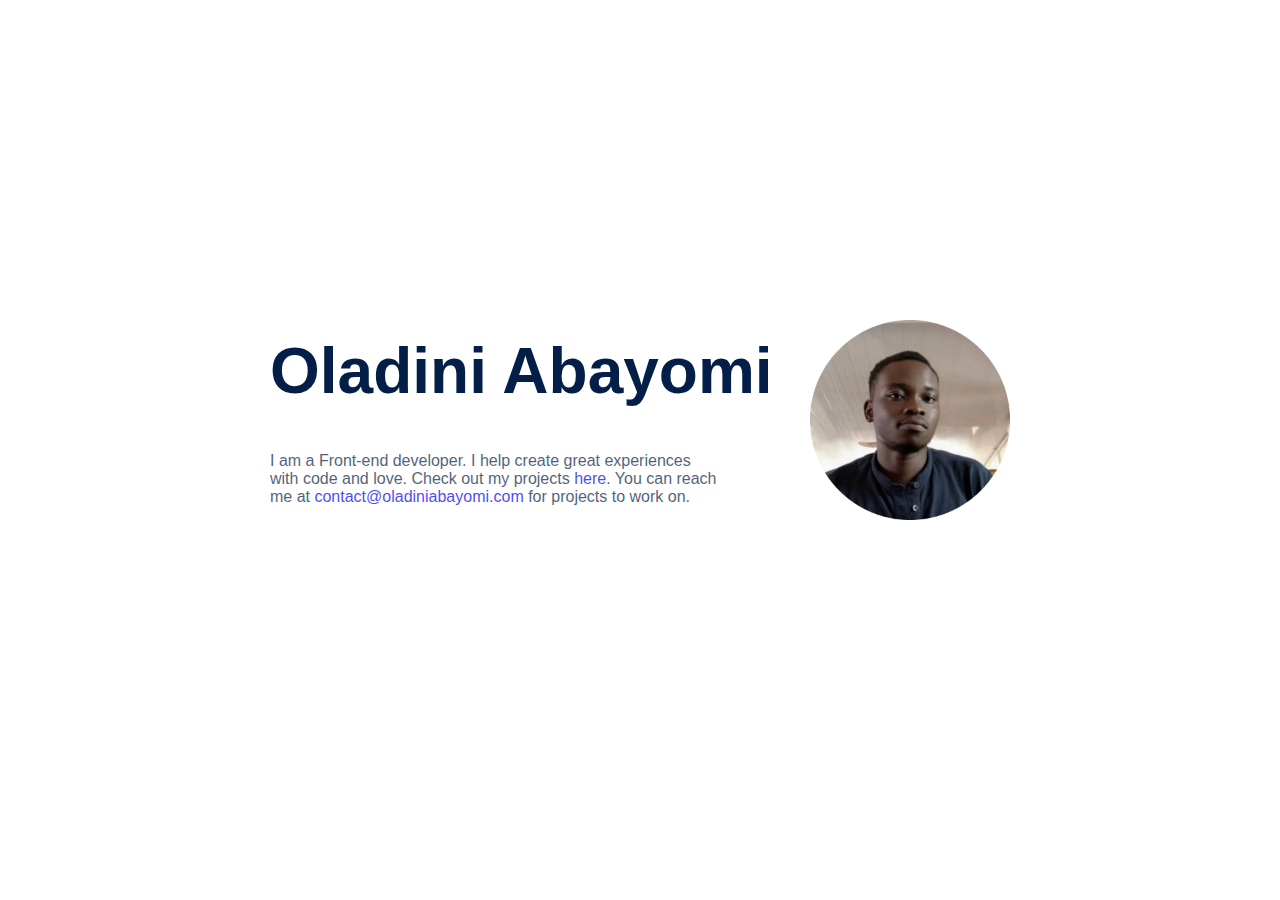
==== index.html @ f4bc513b "Added css for the  homepage" ====
<html>
    <!-- Head of the website -->
    <head>
        <meta name="viewport" content="width=device-width, initial-scale=1">
        <link rel="stylesheet" type="text/css" href="css/newstyle.css" >
              <!--Import Google Icon Font-->
      <link href="https://fonts.googleapis.com/icon?family=Material+Icons" rel="stylesheet">
      <!-- Load an icon library to show a hamburger menu (bars) on small screens -->
     <link rel="stylesheet" href="https://cdnjs.cloudflare.com/ajax/libs/font-awesome/4.7.0/css/font-awesome.min.css">

    </head>
    
   <!-- Body of the webpage -->
    <body>
    <!-- The main container for the whole website -->
    <div id="container">
        <!-- Begining div for above fold of the webpage -->
        <div class="above-fold">  
            <!-- Begining of navbar -->
            <nav class="top-navbar" style="display: none;" id="myTopnav">
                <!-- NavBar Elements -->
                <div class="nav-id">
                    <p><a href="index.html">Oladiniabayomi.com</a></p>
                    <p><a href="#Work" >Projects</a></p>
                    <p><a href="#"></a></p>
                    <p><a href="#"></a></p>
                  
                </div>
                <!-- Begining of Button Container -->
                <!-- <div id="btn-container">
                    <button class="hire-me">Hire Me</button>
                </div>  -->

                <a  href="javascript:void(0);" class="icon" onclick="myFunction()">
                    <i class="fa fa-bars"></i>
                </a>
                <!-- End of Button Container -->
            </nav>
            <!--End of navbar-->

            <!-- Main Section -->
            <main class="main"> 
                <!-- Value Proposition -->
                <div class="value-prop">
                    <!-- Value Proposition for text -->
                    <div class="value-prop-text">
                        <p class="main-text">Oladini Abayomi </p>
                        <p class="main-description">I am a Front-end developer. I help create great experiences with code and love. 
                            Check out my projects <a class="no-line" href="/works.html" target="_blank">here</a>. 
                            You can reach me at <a class="no-line" href="mailto:contact@oladiniabayomi.com" target="_blank">contact@oladiniabayomi.com</a> for projects to work on.
                        </p>
                    </div>
                    <!-- Value Proposition for image -->
                    <div class="value-prop-image">
                        <img src="images/display-picture.jpg"  >
                    </div>
                <!--End of value proposition-->
                </div>
        <!--End div for above fold of the webpage -->  
        </div>
                <a class="no-line" href="http://www.spiinge.com" target="_blank">
                <!-- Portfolio Section -->
                <section class="work-section" style="display: none;" >
                    <p class="section-description">Work</p>
                   <!-- Portfolio Item-->
                    <div class="work-item">
                        <!-- Project Description -->
                        <div class="work-text">
                            <p class="work-title">Spiinge</p>   
                            <p class="work-description">With Spiinge you can save your webpages as cards so you never forget an article or reference. Also share your cards with everyone. Try here today</p>
                        </div>
                        <!-- Project ScreenShot -->
                        <div class="work-image">
                            <img src="images/spiinge-shot.jpg"  >
                        </div>
                    </div>
                    <!-- End of Portfolio Item -->
                </section>
            </a>
                <!-- End of Portfolio Section -->
                    
                <!-- Writing Section -->
                <!-- <section class="writings-section">
                    <p class="section-description">Writings</p>
                 
                  <div class="writings-text-section">
                    <div class="writings-item">
                       <p class="writings-text">How we built Spiinge</p> 
                       <p class="writings-description" >With Spiinge you can save your webpages as cards so you never forget an article or reference. 
                           Also share your cards with everyone. Try here today</p>
                    </div>
                    <div class="writings-item">
                        <p class="writings-text">How we built Spiinge</p> 
                        <p class="writings-description" >With Spiinge you can save your webpages as cards so you never forget an article or reference. 
                            Also share your cards with everyone. Try here today</p>
                     </div>
                     <div class="writings-item">
                        <p class="writings-text">How we built Spiinge</p> 
                        <p class="writings-description" >With Spiinge you can save your webpages as cards so you never forget an article or reference. 
                            Also share your cards with everyone. Try here today</p>
                     </div>
                  </div>     
                </section> -->
                <!--End of Writing Section -->

<!--                 

                <section class="contact-section">
    
                    <div class="section-container">
    
                        <p class="section-text">
                               Please feel free to contact me at <a class="no-line white-text" href="mailto:oladinifolawiyo@gmail.com"> oladinifolawiyo@gmail.com</a>
                        </p>
                       
                        </div>
                     
                    </div>
                    End of flex Container
                </section>
                 -->

            </main>    
           
        </div> 
        <!-- End of container -->
            <!--JavaScript at end of body for optimized loading-->
      <!-- <script type="text/javascript" src="js/materialize.min.js"></script> -->
      
      <script type="text/javascript" src="javascript/navbar.js" >  </script>

    </body>
</html>
---- css/newstyle.css ----
html {
    font-size: 100%;
  }
  
body{
    background-color: white;
    height: 100%;
    margin: 0px;
    padding: 0px;
    font-family: -apple-system, BlinkMacSystemFont, 'Segoe UI', Roboto, Oxygen,
    Ubuntu, Cantarell, 'Open Sans', 'Helvetica Neue', sans-serif;
    background-color: #ffffff; 

}

#container{
    /* max-width: 950px;
    margin: auto; */
}

.top-navbar{
    width: 100%;  
    /* max-width: 950px; */
    margin: auto;
    position: fixed;
    top: 0;
    left: 0;
    right: 0;
    background-color: white;
    border: black;
     /* box-shadow: 0 4px 8px 0 rgba(0,0,0,0.2);
    transition: 0.3s; */
    overflow: hidden; 
    /* border-style: solid; */
    justify-content: space-between;
}



.nav-id a:active{
    color: black;   
}

.nav-id{
    /* float: left; */
    border: black;
    font-size: 22px;   
  
   
    /* border-style: solid; */
}

.nav-id  p {
    margin : 22px;
}

.nav-id a{
    float: left;
    text-decoration: none;
    margin: 10px 20px;
    padding: 0px 0px 0px 20px;
    font-size: 20px;
    color: #032E6E; 
    opacity: 0.35;
    text-align: center;
}
 
.nav-id a:hover{
    /* box-shadow: 0 8px 16px 0 rgba(0,0,0,0.2); */
    color: #032E6E; 
    opacity: 1;
    text-decoration: underline;
}

#btn-conatianer{
    float: right;
    justify-content: flex-end;
}


.icon{
    display: none;   
    /* float: right; */
}

/* When the screen is less than 600 pixels wide, hide all links, except for the first one ("Home"). Show the link that contains should open and close the topnav (.icon) */
@media screen and (max-width: 600px) {
    .top-navbar a{display: none;}
    .top-navbar a.icon{
        float: right;
        display: block;
        color: black;
        width: 64px;
}

}
  

  
/* The "responsive" class is added to the topnav with JavaScript when the user clicks on the icon. This class makes the topnav look good on small screens (display the links vertically instead of horizontally) */

@media screen and (max-width: 600px) {

    .top-navbar.responsive{
        position: fixed;
        background-color:  #2762BC;   
      }
  
     .top-navbar.responsive .icon {
      position: absolute;
      right: 0;
      top: 15;   
      width: 64px;
      opacity: 1;
     }


     .top-navbar.responsive a {
      float: none;
      display: block;
      text-align: left;
      color: white;
      /* opacity: 0.6; */
     }
  

  }
  
   

#hire-me{
    width: 200px;
}


.hire-me{
    width: 150px;
    height: 38px;
    background-color:#2762BC;
    color: white;
    font-size: 18px;
    margin: 18px;
    margin-right: 30px;
    border-color:#2762BC;
    border-radius: 4px;
    border-style: solid;
    /* Add shadows to create the "card" effect */
    box-shadow: 0 4px 8px 0 rgba(0,0,0,0.2);
    transition: 0.3s;
}

.hire-me:hover{
    box-shadow: 0 8px 16px 0 rgba(0,0,0,0.2);
}

@media screen and (max-width: 1000px){
    #top-navbar{
        min-width: 650px;
    }

    #nav-id{
        margin-left: 10px;
    }

}

.main{
    top: 40px;
}

.above-fold{
    height: 100%;
}

@media screen and (max-width: 800px){
        
    .above-fold{
        height: auto;
    }
}

.value-prop{
    margin: auto;
    max-width: 800px;
    padding-top: 30vh;
    display: flex;
    justify-content: space-between;
    flex-wrap: wrap-reverse;
    border-color:#2762BC;
    border-radius: 4px;
    /* border-style: solid; */
   
}
@media screen and (max-width: 600px){
    .value-prop{
        /* padding-top: 20vh; */
        padding-bottom: 10vh;
        margin-bottom: auto;    
    }    

    .value-prop-text{
    margin-right: 30px;
    margin-bottom: auto;
    }

    .value-prop-image img{ 
        max-height: 200px;
         margin-top: 30px;
    }

        
    .above-fold{
        height: auto;
    }
        
    .work-text{
        margin-left: 30px;   
        margin-bottom: 60px;
    }

}


.main-description{
    /* margin-bottom: 1040px; */
}

.value-prop-text{
  display: inline;
  color: #031E47;
  display: flex;
  flex-direction: column;
  margin-left: 30px;
  /* margin-right: 30px; */
  /* justify-content: ; */
}


.main-text{
    font-size: 2.25rem;
    font-weight: 600;   
}

@media (min-width: 700px){ 
    .main-text { 
      font-size: 3.5rem; 
    }
  }
  
  @media (min-width: 1000px){   
    .main-text {
      font-size: 64px; 
    }
  }
  

.main-description{
    opacity: 0.7;
    margin-top: -20px;
    max-width: 450px;
}


.value-prop-image img{ 
    max-height: 200px;
    margin-top: 50px;
    margin-right: 30px;
    margin-left: 30px;
}

.work-section{
     /* height: 100vh ;  */
    background-color: #2762BC;   
    text-decoration: none;
}

.no-line{
  
   text-decoration: none;
}


.work-section:hover {
      box-shadow: 0 8px 16px 0 rgba(0,0,0,0.2);
}

@media screen and (min-width: 900px){
   
.work-section{
    height: 100vh;
    /* height: auto; */
    background-color: #2762BC;   
}


}


.work-section p{
    color: white;
}

.section-description{
    text-align: center;
    font-size: 42px;
    padding-top: 30px;
    font-weight: 550;
}

.work-item{
    margin: auto;
    max-width: 950px;  
    display: flex; 
    flex-wrap: wrap-reverse;
    justify-content: space-between;
}

.work-text{
    margin-left: 30px;
    margin-bottom: 60px;
}

.work-title{
    font-size: 52px;
    font-weight: 500;
}

.work-description{
    max-width: 400px;
    color: black;
    margin-top: -20px;    
}


.work-image{
    max-width: 460px;
}

.work-image img{
     width: 100%;
    margin-top: 10px;
}

.writings-text-section{
    padding-bottom: 80px;

}

.writings-section 
.section-description{
    margin-bottom: 60px;
    color: #031E47;
    opacity: 0.5;
}

.writings-item{ 
    margin-left: 70px;
    margin-right: 70px;
    color: #031E47;
}

.writings-text{
    font-size: 32px;
    font-weight: 600;
}


.writings-description{
 font-size: 16px;
 margin-top: -14px;
 max-width: 600px;
}

.contact-section{
    
    background-color: rgb(5, 35, 78);
}


.section-container{
    /* display: flex; */
    margin: auto;
    max-width: 850px;
    padding-top: 100px;
    /* justify-content: space-between;
    flex-wrap: wrap; */
}


.section-text{
    font-size: 22px;    
    font-weight: 300;
    color: white;
    padding-bottom: 100px ;
    margin-left: 20px;
    margin-right: 20px;
}

.white-text{
    color: white;
}

/* 
.form{
  display: flex;
  flex-direction: column; 
  padding-top: 40px; 
}

.contact-form{
    margin: 40px 20px 0 20px;
    padding-top: 40px;
    display: none;
}

.name-text{
    width: 100%;
    height: 34px;
    border-color: gray;
    border-width: 0.4px;
    border-radius: 3px;
    display: block;
    padding-left: 10px;
    margin-bottom: 20px ;
}

.message-text{
    height: 140px;
}

.name-label{
    color: white;
    padding-bottom: 30px;
}

.submit-button{
    width: 100%;
    height: 44px;
    margin-top: 24px;
    font-size: 18px;
    border-color: white;
    border-width: 0.4px;
    border-radius: 3px;
} */
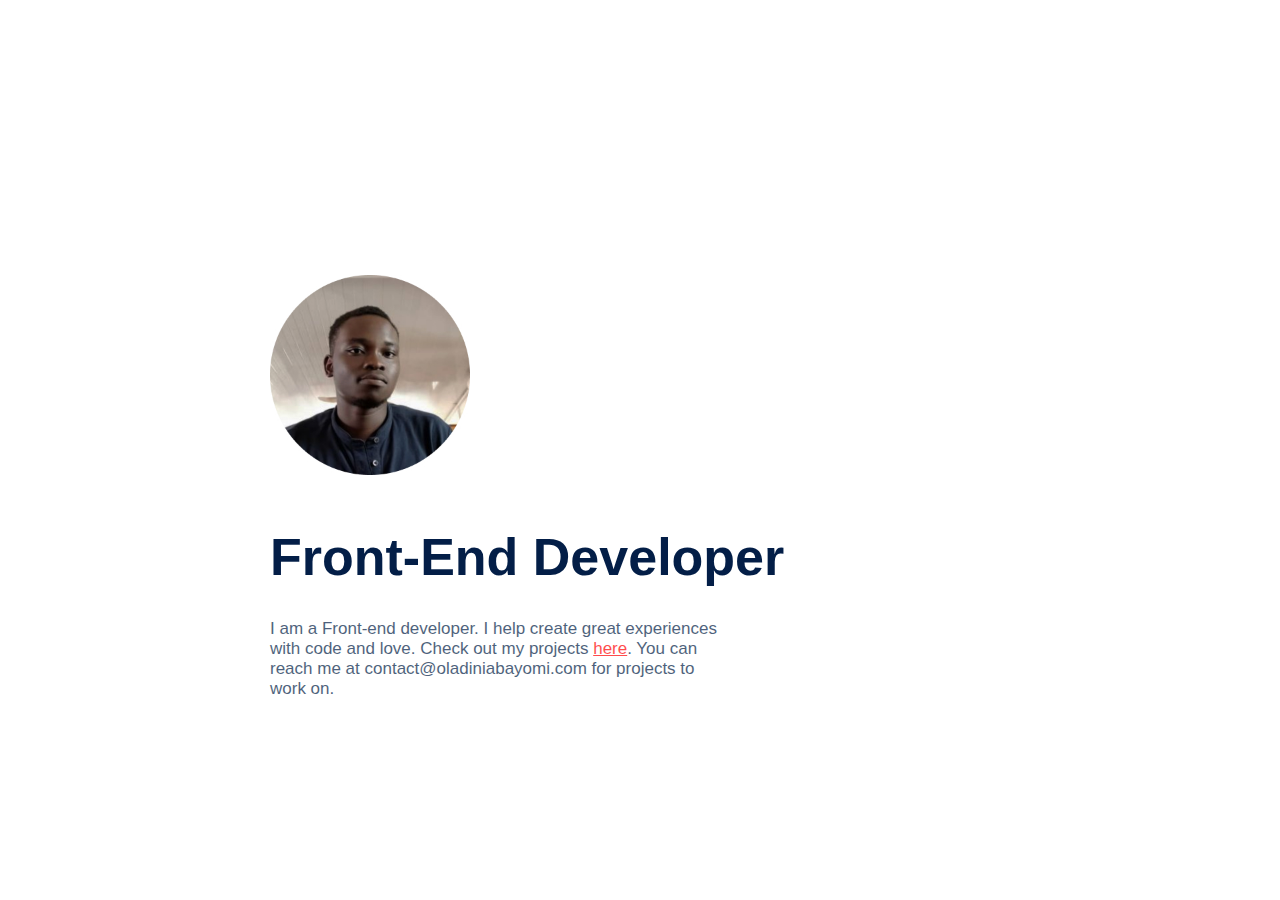
==== commit 9d33e02d: "Changed Background color to dark blue" ====
--- a/index.html
+++ b/index.html
@@ -2,7 +2,7 @@
     <!-- Head of the website -->
     <head>
         <meta name="viewport" content="width=device-width, initial-scale=1">
-        <link rel="stylesheet" type="text/css" href="css/newstyle.css" >
+        <link rel="stylesheet" type="text/css" href="css/homepage.css" >
               <!--Import Google Icon Font-->
       <link href="https://fonts.googleapis.com/icon?family=Material+Icons" rel="stylesheet">
       <!-- Load an icon library to show a hamburger menu (bars) on small screens -->
@@ -44,10 +44,10 @@
                 <div class="value-prop">
                     <!-- Value Proposition for text -->
                     <div class="value-prop-text">
-                        <p class="main-text">Oladini Abayomi </p>
+                        <p class="main-text">Front-End Developer </p>
                         <p class="main-description">I am a Front-end developer. I help create great experiences with code and love. 
                             Check out my projects <a class="no-line" href="/works.html" target="_blank">here</a>. 
-                            You can reach me at <a class="no-line" href="mailto:contact@oladiniabayomi.com" target="_blank">contact@oladiniabayomi.com</a> for projects to work on.
+                            You can reach me at <a class="line" href="mailto:contact@oladiniabayomi.com" target="_blank">contact@oladiniabayomi.com</a> for projects to work on.
                         </p>
                     </div>
                     <!-- Value Proposition for image -->
--- a/css/homepage.css
+++ b/css/homepage.css
@@ -0,0 +1,452 @@
+html {
+    font-size: 100%;
+  }
+  
+body{
+    background-color: white;
+    height: 100%;
+    margin: 0px;
+    padding: 0px;
+    font-family: -apple-system, BlinkMacSystemFont, 'Segoe UI', Roboto, Oxygen,
+    Ubuntu, Cantarell, 'Open Sans', 'Helvetica Neue', sans-serif;
+    background-color: #ffffff; 
+
+}
+
+#container{
+    /* max-width: 950px;
+    margin: auto; */
+}
+
+.top-navbar{
+    width: 100%;  
+    /* max-width: 950px; */
+    margin: auto;
+    position: fixed;
+    top: 0;
+    left: 0;
+    right: 0;
+    background-color: white;
+    border: black;
+     /* box-shadow: 0 4px 8px 0 rgba(0,0,0,0.2);
+    transition: 0.3s; */
+    overflow: hidden; 
+    /* border-style: solid; */
+    justify-content: space-between;
+}
+
+
+
+.nav-id a:active{
+    color: black;   
+}
+
+.nav-id{
+    /* float: left; */
+    border: black;
+    font-size: 22px;   
+  
+   
+    /* border-style: solid; */
+}
+
+.nav-id  p {
+    margin : 22px;
+}
+
+.nav-id a{
+    float: left;
+    text-decoration: none;
+    margin: 10px 20px;
+    padding: 0px 0px 0px 20px;
+    font-size: 20px;
+    color: #032E6E; 
+    opacity: 0.35;
+    text-align: center;
+}
+ 
+.nav-id a:hover{
+    /* box-shadow: 0 8px 16px 0 rgba(0,0,0,0.2); */
+    color: #032E6E; 
+    opacity: 1;
+    text-decoration: underline;
+}
+
+#btn-conatianer{
+    float: right;
+    justify-content: flex-end;
+}
+
+
+.icon{
+    display: none;   
+    /* float: right; */
+}
+
+/* When the screen is less than 600 pixels wide, hide all links, except for the first one ("Home"). Show the link that contains should open and close the topnav (.icon) */
+@media screen and (max-width: 600px) {
+    .top-navbar a{display: none;}
+    .top-navbar a.icon{
+        float: right;
+        display: block;
+        color: black;
+        width: 64px;
+}
+
+}
+  
+
+  
+/* The "responsive" class is added to the topnav with JavaScript when the user clicks on the icon. This class makes the topnav look good on small screens (display the links vertically instead of horizontally) */
+
+@media screen and (max-width: 600px) {
+
+    .top-navbar.responsive{
+        position: fixed;
+        background-color:  #2762BC;   
+      }
+  
+     .top-navbar.responsive .icon {
+      position: absolute;
+      right: 0;
+      top: 15;   
+      width: 64px;
+      opacity: 1;
+     }
+
+
+     .top-navbar.responsive a {
+      float: none;
+      display: block;
+      text-align: left;
+      color: white;
+      /* opacity: 0.6; */
+     }
+  
+
+  }
+  
+   
+
+#hire-me{
+    width: 200px;
+}
+
+
+.hire-me{
+    width: 150px;
+    height: 38px;
+    background-color:#2762BC;
+    color: white;
+    font-size: 18px;
+    margin: 18px;
+    margin-right: 30px;
+    border-color:#2762BC;
+    border-radius: 4px;
+    border-style: solid;
+    /* Add shadows to create the "card" effect */
+    box-shadow: 0 4px 8px 0 rgba(0,0,0,0.2);
+    transition: 0.3s;
+}
+
+.hire-me:hover{
+    box-shadow: 0 8px 16px 0 rgba(0,0,0,0.2);
+}
+
+@media screen and (max-width: 1000px){
+    #top-navbar{
+        min-width: 650px;
+    }
+
+    #nav-id{
+        margin-left: 10px;
+    }
+
+}
+
+.main{
+    top: 40px;
+}
+
+.above-fold{
+    height: 100%;
+}
+
+@media screen and (max-width: 800px){
+        
+    .above-fold{
+        height: auto;
+    }
+}
+
+.value-prop{
+    margin: auto;
+    max-width: 800px;
+    padding-top: 25vh;
+    display: flex;
+    justify-content: space-between;
+    flex-wrap: wrap-reverse;
+    border-color:#2762BC;
+    border-radius: 4px;
+    /* border-style: solid; */
+   
+}
+@media screen and (max-width: 600px){
+    .value-prop{
+        /* padding-top: 20vh; */
+        padding-bottom: 0vh;
+        margin-bottom: auto;    
+    }    
+
+    .value-prop-text{
+    margin-right: 30px;
+    margin-bottom: auto;
+    }
+
+    .value-prop-image img{ 
+        max-height: 200px;
+         margin-top: 30px;
+    }
+
+        
+    .above-fold{
+        height: auto;
+    }
+        
+    .work-text{
+        margin-left: 30px;   
+        margin-bottom: 60px;
+    }
+
+}
+
+
+.main-description{
+    /* margin-bottom: 1040px; */
+}
+
+.value-prop-text{
+  display: inline;
+  color: #031E47;
+  display: flex;
+  flex-direction: column;
+  margin-left: 30px;
+  /* margin-right: 30px; */
+  /* justify-content: ; */
+}
+
+
+.main-text{
+    font-size: 2.5rem;
+    font-weight: 600;   
+}
+
+@media (min-width: 700px){ 
+    .main-text { 
+      font-size: 3.0rem; 
+    }
+  }
+  
+  @media (min-width: 1000px){   
+    .main-text {
+      font-size: 52px; 
+    }
+  }
+  
+
+.main-description{
+    opacity: 0.7;
+    font-size: 17px;
+    margin-top: -20px;
+    max-width: 450px;
+}
+
+
+.value-prop-image img{ 
+    max-height: 200px;
+    margin-top: 50px;
+    margin-right: 30px;
+    margin-left: 30px;
+}
+
+.work-section{
+     /* height: 100vh ;  */
+    background-color: #2762BC;   
+    text-decoration: none;
+}
+
+.no-line{
+   color:  red;
+   opacity: 1;
+   /* text-decoration: none; */
+}
+
+.line{
+   color: #031E47;
+   opacity: 1;
+   text-decoration: none;
+}
+
+
+.work-section:hover {
+      box-shadow: 0 8px 16px 0 rgba(0,0,0,0.2);
+}
+
+@media screen and (min-width: 900px){
+   
+.work-section{
+    height: 100vh;
+    /* height: auto; */
+    background-color: #2762BC;   
+}
+
+
+}
+
+
+.work-section p{
+    color: white;
+}
+
+.section-description{
+    text-align: center;
+    font-size: 42px;
+    padding-top: 30px;
+    font-weight: 550;
+}
+
+.work-item{
+    margin: auto;
+    max-width: 950px;  
+    display: flex; 
+    flex-wrap: wrap-reverse;
+    justify-content: space-between;
+}
+
+.work-text{
+    margin-left: 30px;
+    margin-bottom: 60px;
+}
+
+.work-title{
+    font-size: 52px;
+    font-weight: 500;
+}
+
+.work-description{
+    max-width: 400px;
+    color: black;
+    margin-top: -20px;    
+}
+
+
+.work-image{
+    max-width: 460px;
+}
+
+.work-image img{
+     width: 100%;
+    margin-top: 10px;
+}
+
+.writings-text-section{
+    padding-bottom: 80px;
+
+}
+
+.writings-section 
+.section-description{
+    margin-bottom: 60px;
+    color: #031E47;
+    opacity: 0.5;
+}
+
+.writings-item{ 
+    margin-left: 70px;
+    margin-right: 70px;
+    color: #031E47;
+}
+
+.writings-text{
+    font-size: 32px;
+    font-weight: 600;
+}
+
+
+.writings-description{
+ font-size: 16px;
+ margin-top: -14px;
+ max-width: 600px;
+}
+
+.contact-section{
+    
+    background-color: rgb(5, 35, 78);
+}
+
+
+.section-container{
+    /* display: flex; */
+    margin: auto;
+    max-width: 850px;
+    padding-top: 100px;
+    /* justify-content: space-between;
+    flex-wrap: wrap; */
+}
+
+
+.section-text{
+    font-size: 22px;    
+    font-weight: 300;
+    color: white;
+    padding-bottom: 100px ;
+    margin-left: 20px;
+    margin-right: 20px;
+}
+
+.white-text{
+    color: white;
+}
+
+/* 
+.form{
+  display: flex;
+  flex-direction: column; 
+  padding-top: 40px; 
+}
+
+.contact-form{
+    margin: 40px 20px 0 20px;
+    padding-top: 40px;
+    display: none;
+}
+
+.name-text{
+    width: 100%;
+    height: 34px;
+    border-color: gray;
+    border-width: 0.4px;
+    border-radius: 3px;
+    display: block;
+    padding-left: 10px;
+    margin-bottom: 20px ;
+}
+
+.message-text{
+    height: 140px;
+}
+
+.name-label{
+    color: white;
+    padding-bottom: 30px;
+}
+
+.submit-button{
+    width: 100%;
+    height: 44px;
+    margin-top: 24px;
+    font-size: 18px;
+    border-color: white;
+    border-width: 0.4px;
+    border-radius: 3px;
+} */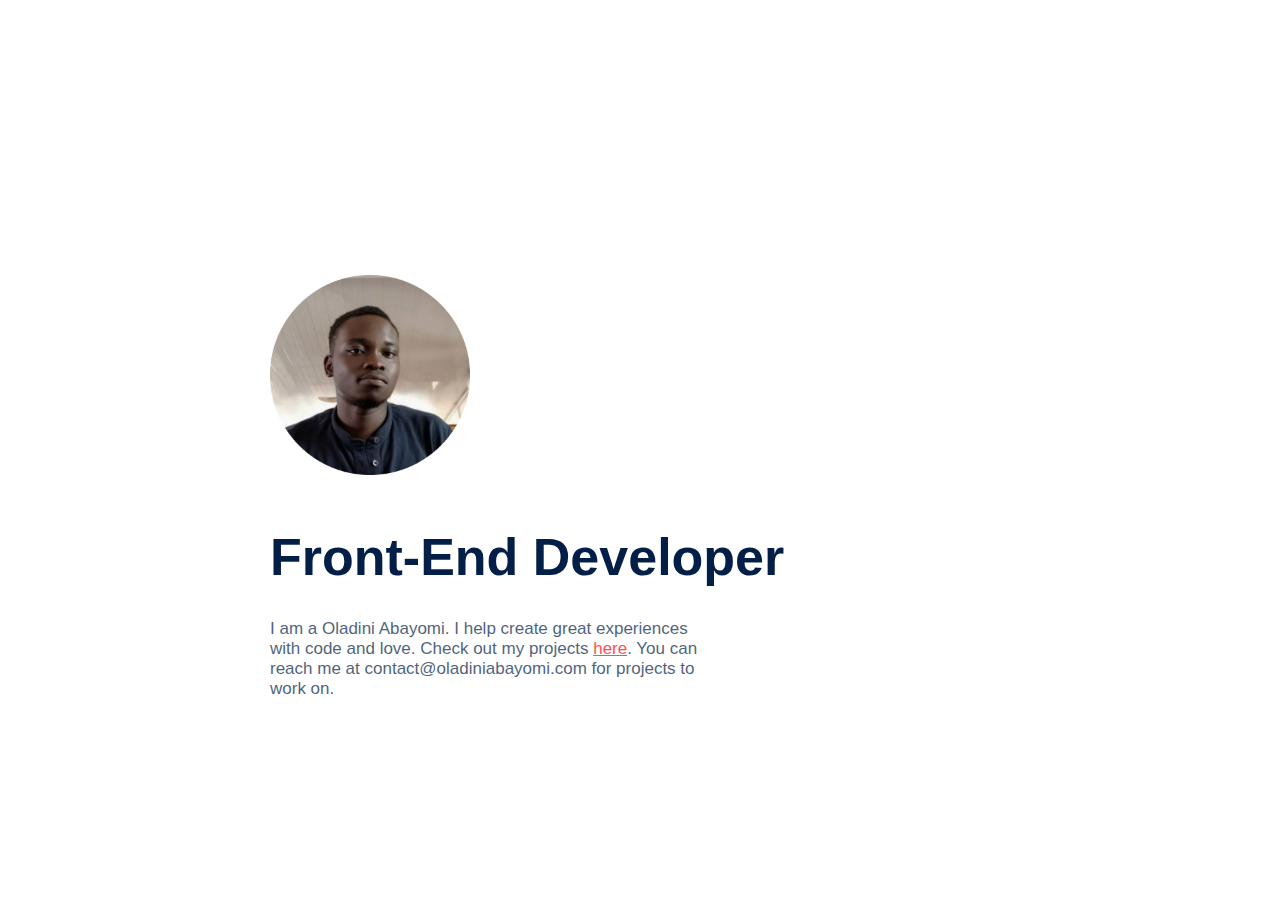
==== commit 23db07e9: "Change name in description" ====
--- a/index.html
+++ b/index.html
@@ -31,6 +31,7 @@
                     <button class="hire-me">Hire Me</button>
                 </div>  -->
 
+
                 <a  href="javascript:void(0);" class="icon" onclick="myFunction()">
                     <i class="fa fa-bars"></i>
                 </a>
@@ -45,7 +46,7 @@
                     <!-- Value Proposition for text -->
                     <div class="value-prop-text">
                         <p class="main-text">Front-End Developer </p>
-                        <p class="main-description">I am a Front-end developer. I help create great experiences with code and love. 
+                        <p class="main-description">I am a Oladini Abayomi. I help create great experiences with code and love. 
                             Check out my projects <a class="no-line" href="/works.html" target="_blank">here</a>. 
                             You can reach me at <a class="line" href="mailto:contact@oladiniabayomi.com" target="_blank">contact@oladiniabayomi.com</a> for projects to work on.
                         </p>
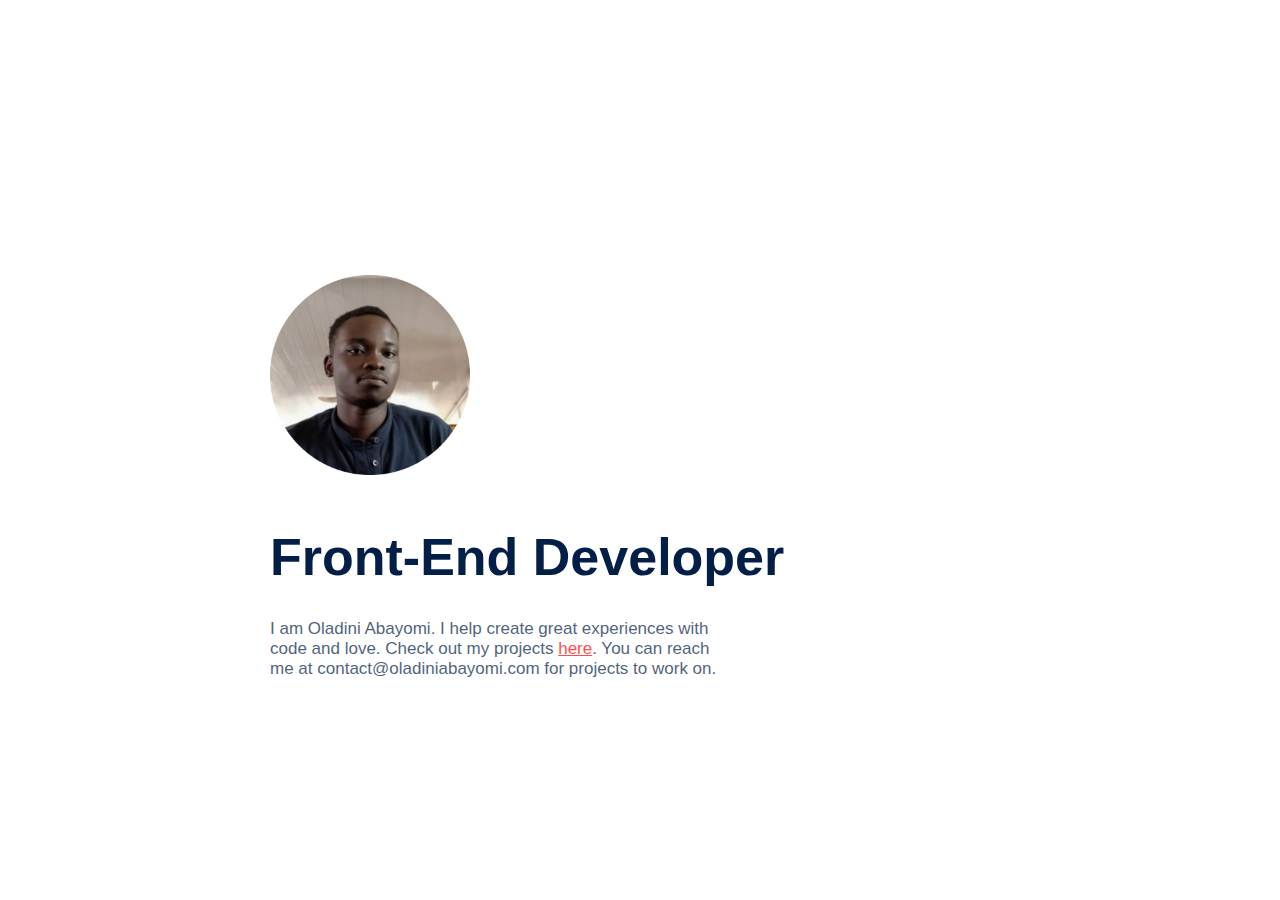
==== commit 172804b6: "Fix: Removed typo" ====
--- a/index.html
+++ b/index.html
@@ -7,7 +7,8 @@
       <link href="https://fonts.googleapis.com/icon?family=Material+Icons" rel="stylesheet">
       <!-- Load an icon library to show a hamburger menu (bars) on small screens -->
      <link rel="stylesheet" href="https://cdnjs.cloudflare.com/ajax/libs/font-awesome/4.7.0/css/font-awesome.min.css">
-
+     <title>Abayomi's Website</title>
+     
     </head>
     
    <!-- Body of the webpage -->
@@ -46,8 +47,8 @@
                     <!-- Value Proposition for text -->
                     <div class="value-prop-text">
                         <p class="main-text">Front-End Developer </p>
-                        <p class="main-description">I am a Oladini Abayomi. I help create great experiences with code and love. 
-                            Check out my projects <a class="no-line" href="/works.html" target="_blank">here</a>. 
+                        <p class="main-description">I am Oladini Abayomi. I help create great experiences with code and love. 
+                            Check out my projects <a class="no-line" href="/works" target="_blank">here</a>. 
                             You can reach me at <a class="line" href="mailto:contact@oladiniabayomi.com" target="_blank">contact@oladiniabayomi.com</a> for projects to work on.
                         </p>
                     </div>
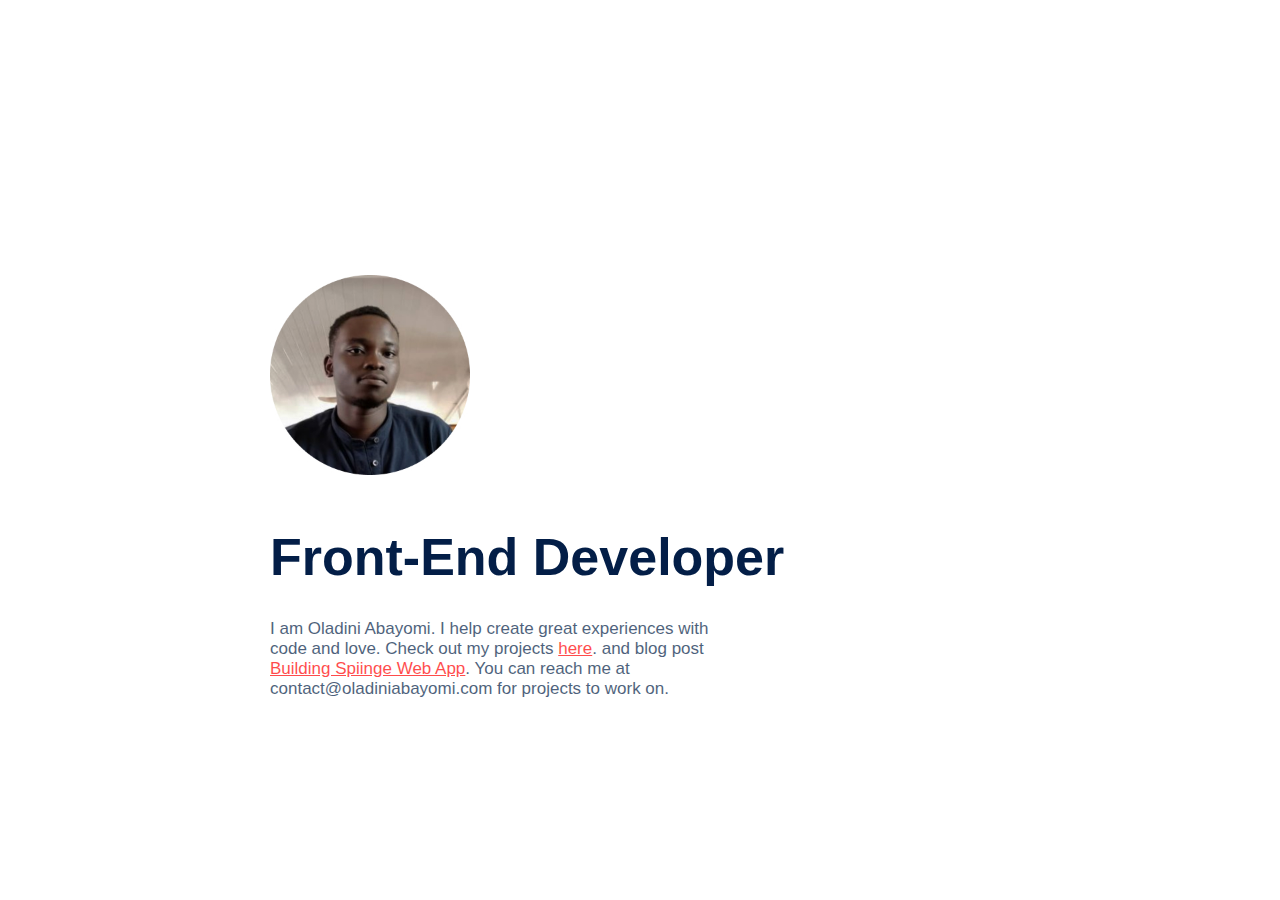
==== commit ed17bfb7: "Added Blogspot link" ====
--- a/index.html
+++ b/index.html
@@ -48,7 +48,7 @@
                     <div class="value-prop-text">
                         <p class="main-text">Front-End Developer </p>
                         <p class="main-description">I am Oladini Abayomi. I help create great experiences with code and love. 
-                            Check out my projects <a class="no-line" href="/works" target="_blank">here</a>. 
+                            Check out my projects <a class="no-line" href="/works" target="_blank">here</a>. and blog post <a class="no-line" href="https://blog.oladiniabayomi.com/2020/08/12/building-spiinge-web-app/" target="_blank">Building Spiinge Web App</a>. 
                             You can reach me at <a class="line" href="mailto:contact@oladiniabayomi.com" target="_blank">contact@oladiniabayomi.com</a> for projects to work on.
                         </p>
                     </div>
@@ -62,7 +62,9 @@
         </div>
                 <a class="no-line" href="http://www.spiinge.com" target="_blank">
                 <!-- Portfolio Section -->
-                <section class="work-section" style="display: none;" >
+                <section class="work-section" 
+                        style="display: none;"
+                 >
                     <p class="section-description">Work</p>
                    <!-- Portfolio Item-->
                     <div class="work-item">
